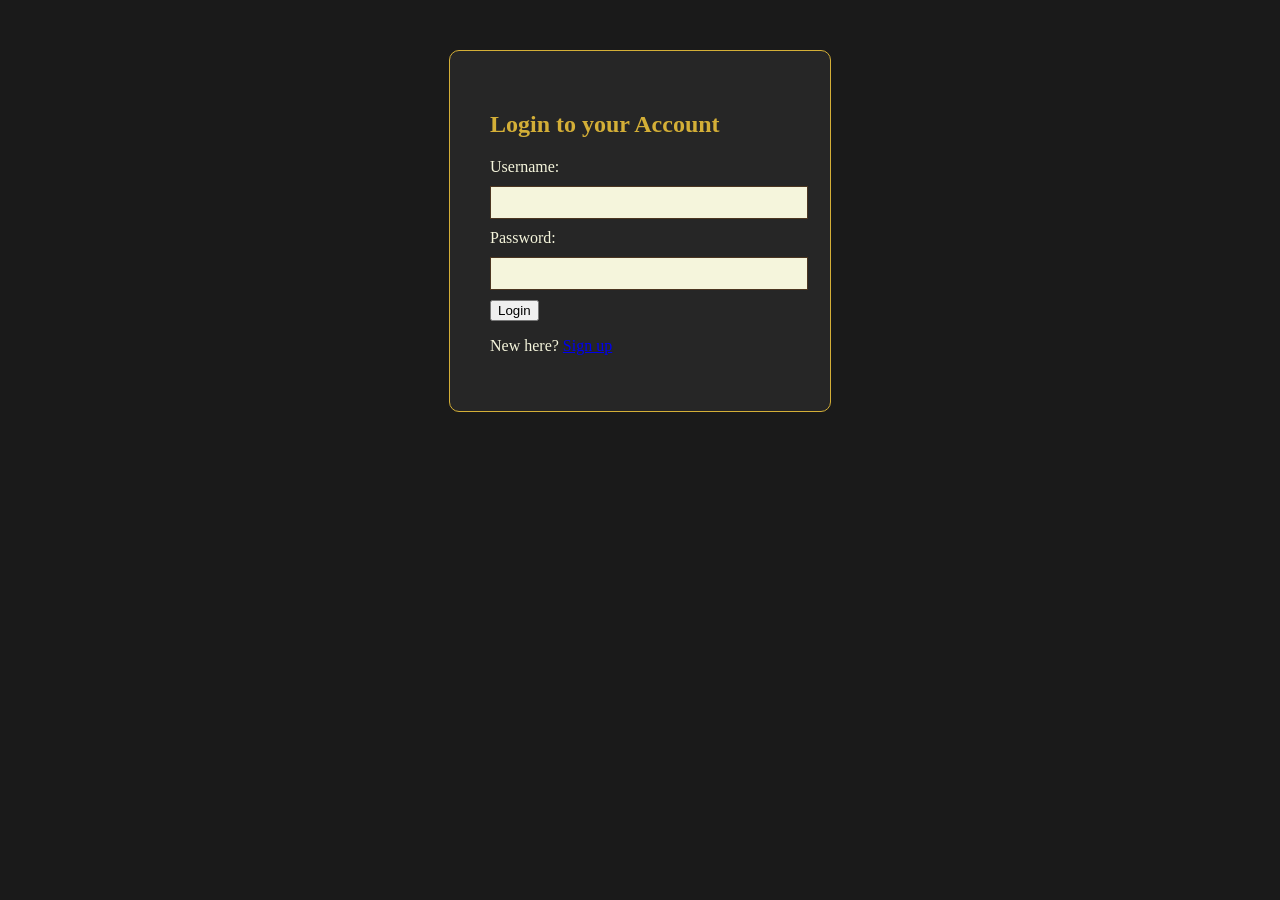
==== frontend_template/login.html @ bafc77e9 "Successfully completed Login and Sign up pages." ====
<!DOCTYPE html>
<html lang="en">
<head>
    <meta charset="UTF-8">
    <meta name="viewport" content="width=device-width, initial-scale=1.0">
    <title>Log in</title>
    <link rel="stylesheet" href="/css_styles/style.css">
</head>
<body class="cafe-theme">
    <div class="form-container">
        <h2 class = "gold-text">Login to your Account</h2>
        <form action="/login" method="POST">
            <label class = "beige-text">Username:</label>
            <input type="text" name="username" required>

            <label class = "beige-text">Password:</label>
            <input type="password" name="password" required>
            <button type="submit">Login</button>
        </form>
        <p class="beige-text">New here? <a href="/signup" class="gold-link">Sign up</a></p>
    </div>
</body>
</html>
---- css_styles/style.css ----
body.cafe-theme {
    background-color: #1a1a1a; 
    color: #f5f5dc; 
    font-family: 'Georgia', serif;
    margin: 0;
    display: flex;
    flex-direction: column;
    align-items: center;
}

.gold-text { color: #d4af37; }
.beige-text { color: #f5f5dc; }

.navbar {
    width: 100%;
    padding: 20px;
    background-color: #4b3621; 
    text-align: center;
}

.navbar a {
    color: #d4af37;
    text-decoration: none;
    margin: 0 15px;
    font-weight: bold;
}

.gold-button {
    background-color: #d4af37;
    color: #1a1a1a;
    padding: 10px 25px;
    border: none;
    border-radius: 5px;
    cursor: pointer;
    text-decoration: none;
    font-weight: bold;
    display: inline-block;
    margin-top: 20px;
}

.form-container {
    margin-top: 50px;
    padding: 40px;
    border: 1px solid #d4af37;
    background-color: #262626;
    border-radius: 10px;
    width: 300px;
}

input {
    width: 100%;
    padding: 8px;
    margin: 10px 0;
    background-color: #f5f5dc;
    border: 1px solid #4b3621;
}
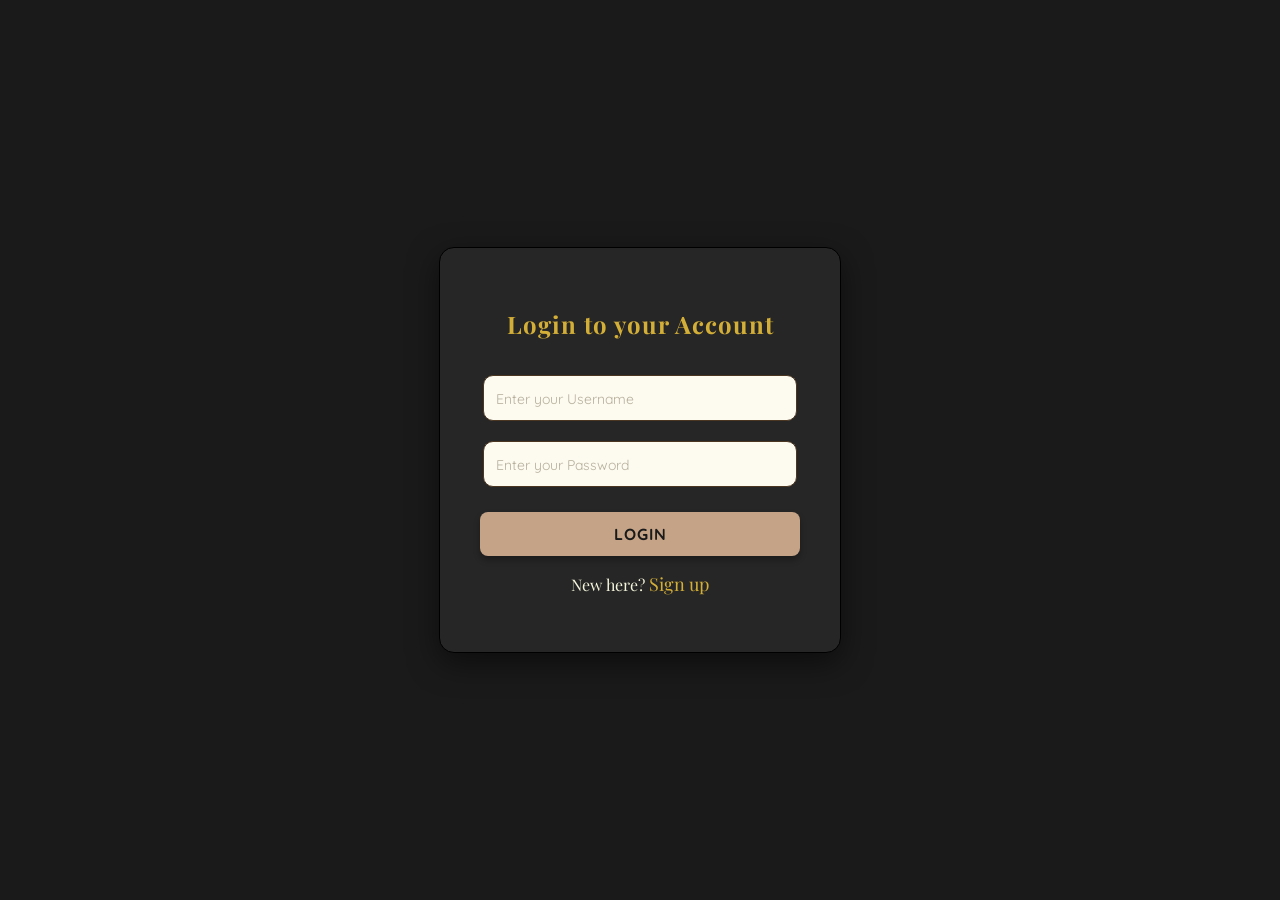
==== commit 41116257: "Added the home page and changed the css on the login and sign up pages." ====
--- a/frontend_template/login.html
+++ b/frontend_template/login.html
@@ -4,17 +4,15 @@
     <meta charset="UTF-8">
     <meta name="viewport" content="width=device-width, initial-scale=1.0">
     <title>Log in</title>
+    <link href="https://fonts.googleapis.com/css2?family=Playfair+Display:ital,wght@0,600;1,600&family=Quicksand:wght@500&display=swap" rel="stylesheet">
     <link rel="stylesheet" href="/css_styles/style.css">
 </head>
 <body class="cafe-theme">
     <div class="form-container">
         <h2 class = "gold-text">Login to your Account</h2>
         <form action="/login" method="POST">
-            <label class = "beige-text">Username:</label>
-            <input type="text" name="username" required>
-
-            <label class = "beige-text">Password:</label>
-            <input type="password" name="password" required>
+            <input type="text" name="username" placeholder="Enter your Username" required>
+            <input type="password" name="password" placeholder="Enter your Password" required>
             <button type="submit">Login</button>
         </form>
         <p class="beige-text">New here? <a href="/signup" class="gold-link">Sign up</a></p>
--- a/css_styles/style.css
+++ b/css_styles/style.css
@@ -1,56 +1,160 @@
 body.cafe-theme {
     background-color: #1a1a1a; 
     color: #f5f5dc; 
-    font-family: 'Georgia', serif;
+    font-family: 'Playfair Display', serif;
     margin: 0;
+    display: flex;
+    justify-content: center;
+    align-items: center;
+    min-height: 100vh;
+}
+
+.gold-text { 
+    font-family: 'Playfair Display', serif;
+    font-size: 1.5rem;
+    color: #d4af37; 
+    margin-bottom: 25px;
+    letter-spacing: 1px;
+}
+
+.beige-text { 
+    color: #f5f5dc; 
+}
+
+.italic {
+    font-style: italic;
+    font-size: 0.9rem;
+    margin-top: 30px;
+    opacity: 0.7;
+}
+
+button, .gold-button {
+    background-color: #c5a387;
+    font-family: 'Quicksand', sans-serif;
+    color: #1a1a1a;
+    width: 100%;
+    padding: 12px;
+    border: none;
+    border-radius: 8px;
+    cursor: pointer;
+    font-weight: bold;
+    font-size: 16px;
+    letter-spacing: 1px;
+    text-transform: uppercase;
+    margin-top: 15px;
+    box-shadow: 0 4px 6px rgba(0,0,0,0.3);
+    transition: background-color 0.3s ease, transform 0.2s ease;
+}
+
+button:hover {
+    background-color: #8b5e3c;
+    color: #ffffff;
+    box-shadow: 0 2px 4px rgba(0,0,0,0.4);
+    transform: translateY(1px);
+}
+
+.form-container {
+    background-color: #262626;
+    padding: 40px;
+    border: 1px solid #000000;
+    border-radius: 15px;
+    width: 320px;
+    box-shadow: 0 10px 30px rgba(0,0,0,0.5); 
+    text-align: center;
+}
+
+input {
+    width: 90%;
+    padding: 12px;
+    margin: 10px 0;
+    background-color: #fdfaf0; 
+    border: 1px solid #4b3621; 
+    border-radius: 10px;
+    font-family: 'Quicksand', sans-serif;
+    font-size: 16px;
+    color: #4b3621;
+    outline: none;
+}
+
+input::placeholder {
+    color: #a69f88;
+    font-size: 14px;
+    opacity: 0.8;
+}
+
+.gold-link {
+    color: #d4af37;
+    text-decoration: none;
+    font-size: 18px;
+}
+
+.gold-link:hover { 
+    text-decoration: underline; 
+}
+
+.main-container {
+    width: 90%;
+    max-width: 800px;
     display: flex;
     flex-direction: column;
     align-items: center;
 }
 
-.gold-text { color: #d4af37; }
-.beige-text { color: #f5f5dc; }
-
 .navbar {
+    display: flex;
+    justify-content: space-between;
+    align-items: center;
     width: 100%;
     padding: 20px;
     background-color: #4b3621; 
     text-align: center;
+    margin-bottom: 20px;
 }
 
-.navbar a {
+.logo-text {
+    font-family: 'Playfair Display', serif;
+    color: #d4af37;
+    font-size: 1.4rem;
+}
+
+.navbar a, .nav-links a {
     color: #d4af37;
     text-decoration: none;
     margin: 0 15px;
     font-weight: bold;
+    font-size: 0.9rem;
 }
 
-.gold-button {
-    background-color: #d4af37;
-    color: #1a1a1a;
-    padding: 10px 25px;
-    border: none;
-    border-radius: 5px;
-    cursor: pointer;
-    text-decoration: none;
-    font-weight: bold;
-    display: inline-block;
-    margin-top: 20px;
+.nav-links a {
+    color: #f5f5dc;
+    margin-left: 20px;
 }
 
-.form-container {
-    margin-top: 50px;
-    padding: 40px;
-    border: 1px solid #d4af37;
-    background-color: #262626;
-    border-radius: 10px;
-    width: 300px;
+.navbar a:hover, .nav-links a:hover {
+    color: #d4af37;
 }
 
-input {
+.content-box {
+    background-color: #262626;
+    padding: 50px;
+    border-radius: 20px;
+    border: 1px solid #4b3621;
+    box-shadow: 0 15px 40px rgba(0,0,0,0.6);
+    text-align: center;
     width: 100%;
-    padding: 8px;
+}
+
+.menu-list {
+    list-style: none;
+    padding: 0;
+    margin: 20px 0;
+}
+
+.menu-list li {
+    color: #f5f5dc;
+    font-size: 1.1rem;
     margin: 10px 0;
-    background-color: #f5f5dc;
-    border: 1px solid #4b3621;
+    padding: 10px;
+    background: rgba(212, 175, 55, 0.1); 
+    border-radius: 8px;
 }
